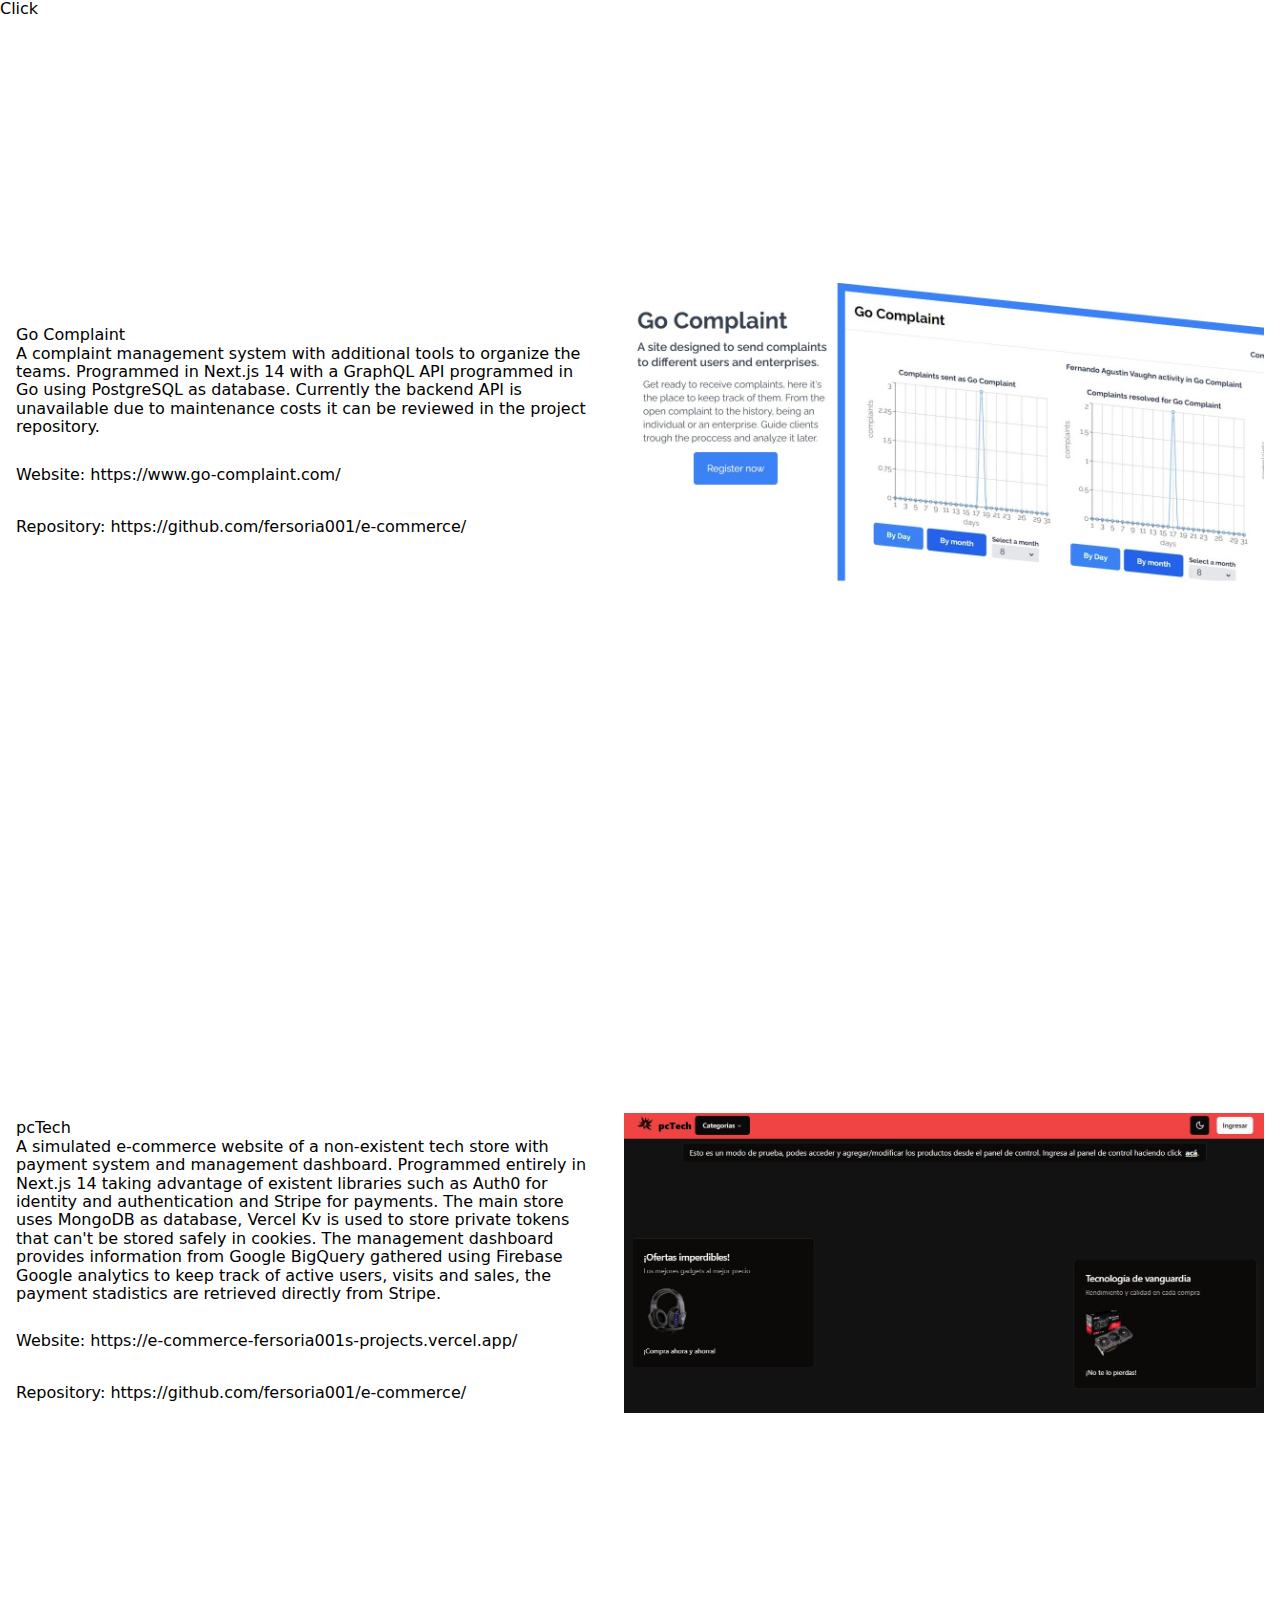
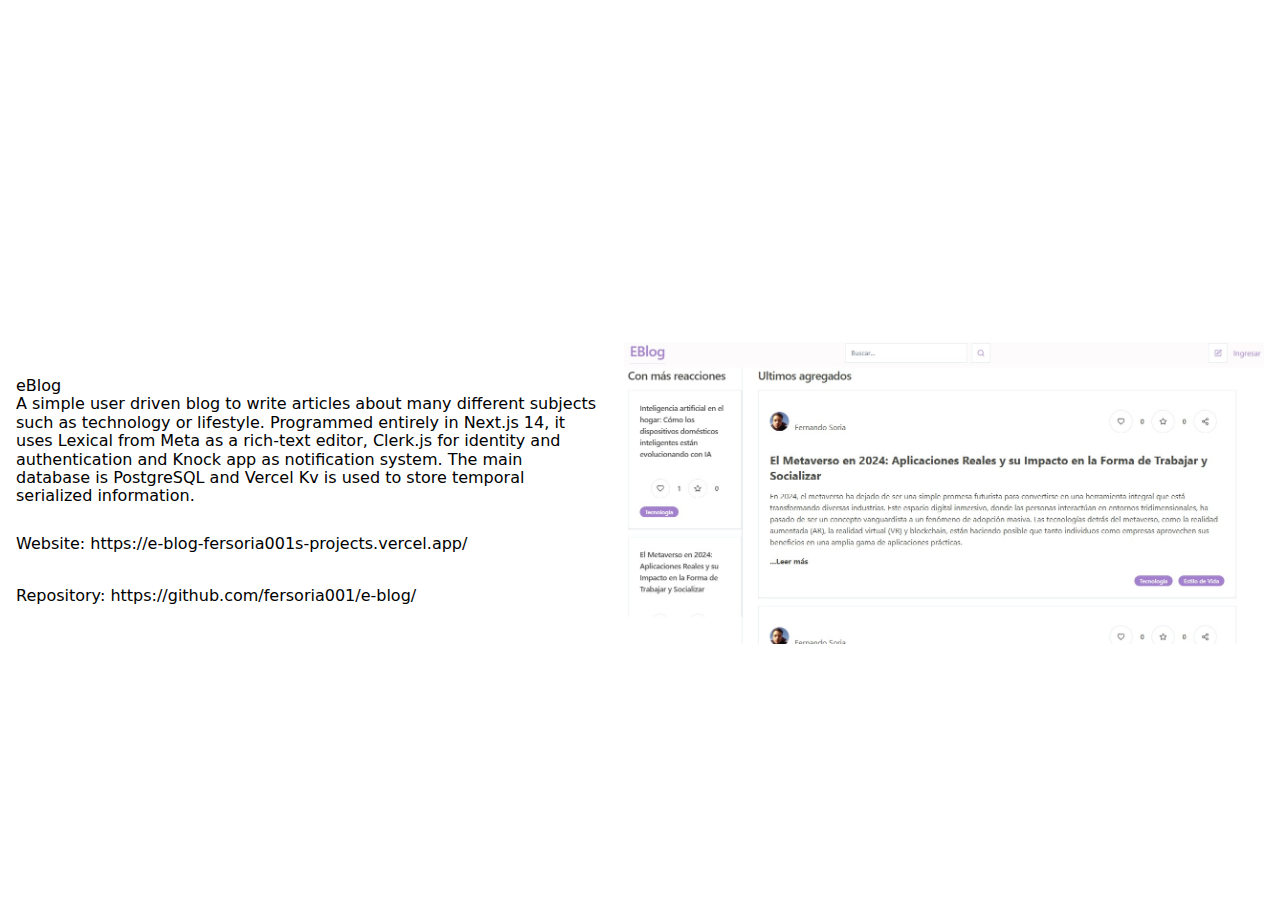
==== index.html @ 44516845 "first commit" ====
<!DOCTYPE html>
<html lang="en">
  <head>
    <meta charset="UTF-8" />
    <meta name="viewport" content="width=device-width, initial-scale=1.0" />
    <title>Fernando Agustín Soria portfolio</title>
    <script src="main.js" type="module" defer></script>
    <link rel="stylesheet" href="global.css" />
    <link rel="stylesheet" href="modern-normalize.css" />
    <link rel="stylesheet" href="index.css" />
  </head>
  <lay-out>
    <section slot="main">
      <custom-button variant="outline"> Click </custom-button>
      <div class="project">
        <my-card>
          <h3 slot="title">Go Complaint</h3>
          <p slot="description">
            A complaint management system with additional tools to organize the
            teams. Programmed in Next.js 14 with a GraphQL API programmed in Go
            using PostgreSQL as database. Currently the backend API is
            unavailable due to maintenance costs it can be reviewed in the
            project repository.
          </p>
          <div slot="footer">
            <p class="paragraph">
              Website:
              <a href="https://www.go-complaint.com/"
                >https://www.go-complaint.com/</a
              >
            </p>
            <p class="paragraph">
              Repository:
              <a href="https://github.com/fersoria001/e-commerce/"
                >https://github.com/fersoria001/e-commerce/</a
              >
            </p>
          </div>
        </my-card>
        <img
          src="/public/assets/jpg/gocomplaint.jpg"
          class="responsive project-image"
        />
      </div>
      <div class="project">
        <my-card>
          <h3 slot="title">pcTech</h3>
          <p slot="description">
            A simulated e-commerce website of a non-existent tech store with
            payment system and management dashboard. Programmed entirely in
            Next.js 14 taking advantage of existent libraries such as Auth0 for
            identity and authentication and Stripe for payments. The main store
            uses MongoDB as database, Vercel Kv is used to store private tokens
            that can't be stored safely in cookies. The management dashboard
            provides information from Google BigQuery gathered using Firebase
            Google analytics to keep track of active users, visits and sales,
            the payment stadistics are retrieved directly from Stripe.
          </p>
          <div slot="footer">
            <p class="paragraph">
              Website:
              <a href="https://e-commerce-fersoria001s-projects.vercel.app/"
                >https://e-commerce-fersoria001s-projects.vercel.app/</a
              >
            </p>
            <p class="paragraph">
              Repository:
              <a href="https://github.com/fersoria001/e-commerce/"
                >https://github.com/fersoria001/e-commerce/</a
              >
            </p>
          </div>
        </my-card>
        <img
          src="./public/assets/jpg/pctech.jpg"
          class="responsive project-image"
        />
      </div>
      <div class="project">
        <my-card>
          <h3 slot="title">eBlog</h3>
          <p slot="description">
            A simple user driven blog to write articles about many different
            subjects such as technology or lifestyle. Programmed entirely in
            Next.js 14, it uses Lexical from Meta as a rich-text editor,
            Clerk.js for identity and authentication and Knock app as
            notification system. The main database is PostgreSQL and Vercel Kv
            is used to store temporal serialized information.
          </p>
          <div slot="footer">
            <p class="paragraph">
              Website:
              <a href="https://e-blog-fersoria001s-projects.vercel.app/"
                >https://e-blog-fersoria001s-projects.vercel.app/</a
              >
            </p>
            <p class="paragraph">
              Repository:
              <a href="https://github.com/fersoria001/e-blog/"
                >https://github.com/fersoria001/e-blog/</a
              >
            </p>
          </div>
        </my-card>
        <img
          src="./public/assets/jpg/eblog.jpg"
          class="responsive project-image"
        />
      </div>
    </section>
  </lay-out>
</html>
---- global.css ----
/* shared */
:root {
  --slate-50: rgb(248 250 252);
  --slate-100: rgb(241 245 249);
  --slate-200: rgb(226 232 240);
  --slate-300: rgb(203 213 225);
  --slate-400: rgb(148 163 184);
  --background: rgb(255, 255, 255);
  --foreground: rgb(73, 73, 73);
  --card: rgb(255, 255, 255);
  --card-foreground: rgb(73, 73, 73);
  --popover: rgb(255, 255, 255);
  --popover-foreground: rgb(73, 73, 73);
  --primary: rgb(206, 175, 229);
  --primary-foreground: rgb(250, 250, 250);
  --secondary: rgb(255, 255, 255);
  --secondary-foreground: rgb(206, 175, 229);
  --muted: rgb(255, 255, 255);
  --muted-foreground: rgb(114, 120, 136);
  --accent: rgb(255, 255, 255);
  --accent-foreground: rgb(206, 175, 229);
  --destructive: rgb(242, 138, 138);
  --destructive-foreground: rgb(250, 250, 250);
  --border: rgb(232, 238, 244);
  --input: rgb(232, 238, 244);
  --ring: rgb(73, 73, 73);
  --radius: 0.5rem;
}
.responsive {
  max-width: 100%;
  height: auto;
}
---- index.css ----
.project-image {
}
.project {
  min-height: calc(100vh - 70px);
  display: flex;
  flex-direction: column;
  padding: 1rem;
  gap: 1.5rem;
  align-items: center;
}
.paragraph {
  line-height: 1.75rem;
  margin-top: 1.5rem;
}
@media (width >= 768px) {
  .project {
    display: flex;
    flex-direction: row;
  }
  .project-image {
    max-width: 640px;
  }
}
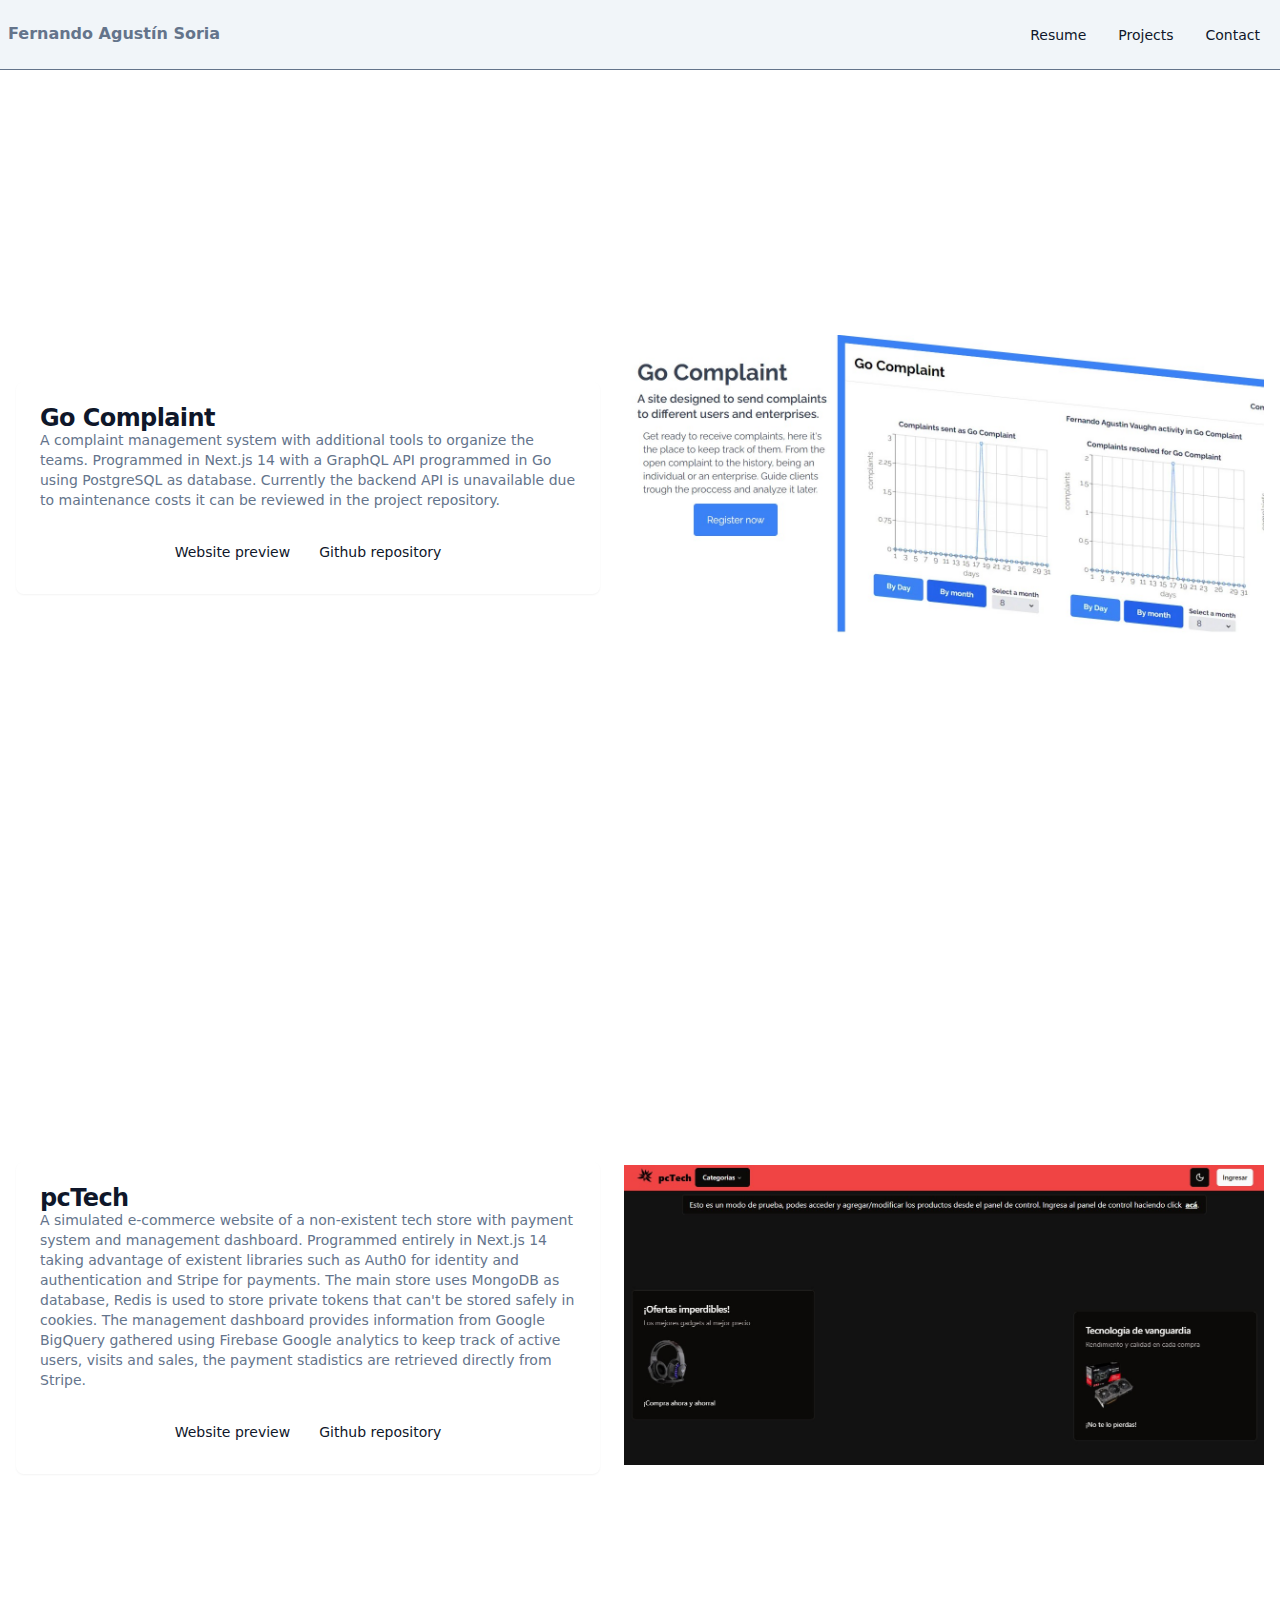
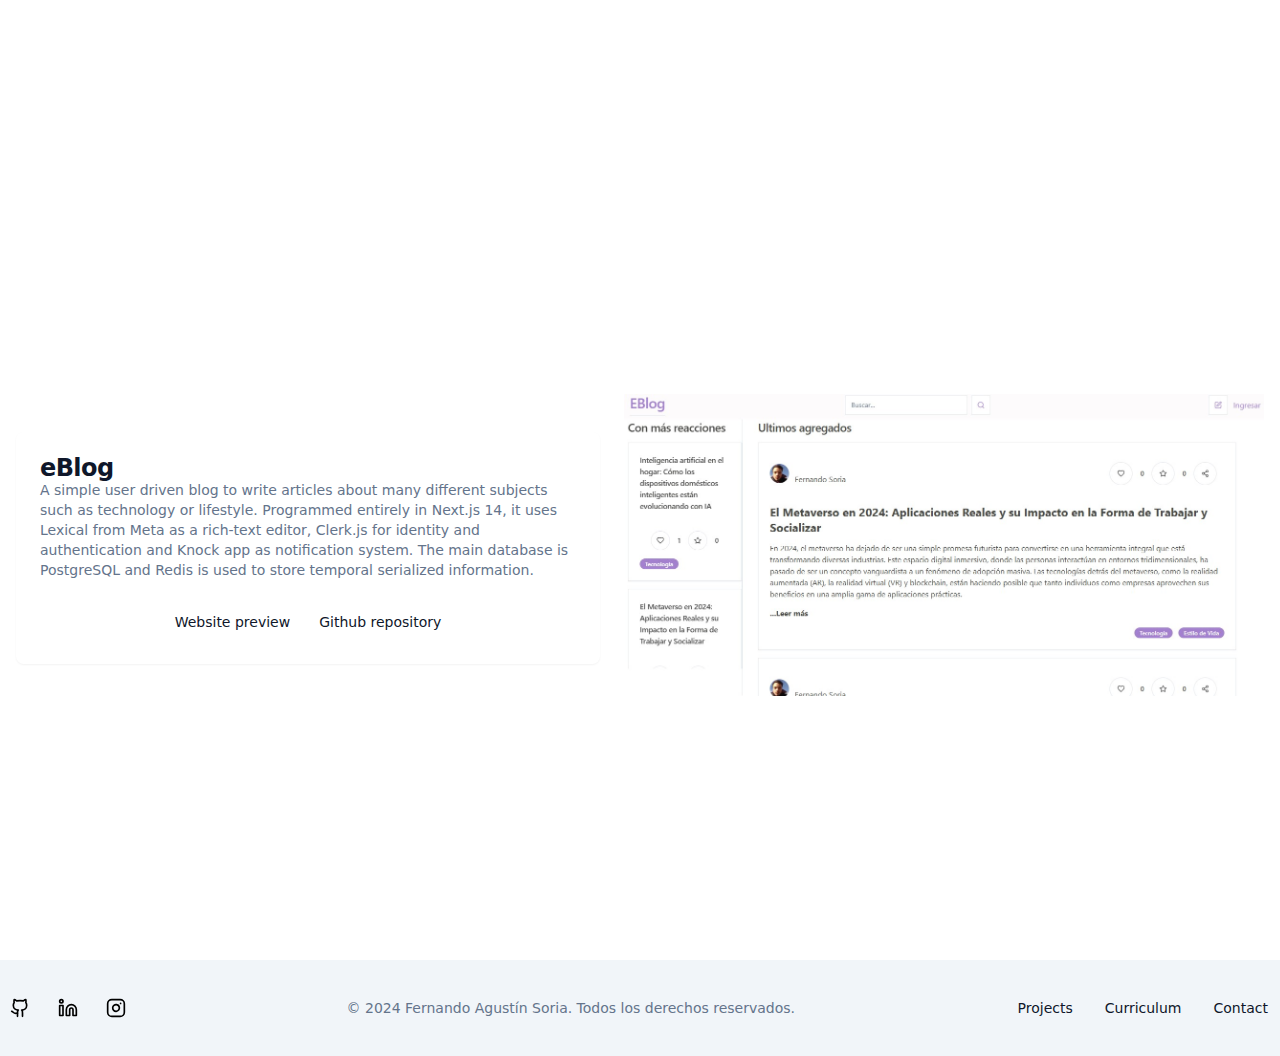
==== commit a51dfe83: "Added custom button component, and contact and resume pages. Fixed a typo in the import of the Layou" ====
--- a/index.html
+++ b/index.html
@@ -4,15 +4,18 @@
     <meta charset="UTF-8" />
     <meta name="viewport" content="width=device-width, initial-scale=1.0" />
     <title>Fernando Agustín Soria portfolio</title>
-    <script src="main.js" type="module" defer></script>
-    <link rel="stylesheet" href="global.css" />
-    <link rel="stylesheet" href="modern-normalize.css" />
+    <script src="/main.js" type="module" defer></script>
+    <link rel="stylesheet" href="/global.css" />
+    <link rel="stylesheet" href="/modern-normalize.css" />
     <link rel="stylesheet" href="index.css" />
   </head>
   <lay-out>
-    <section slot="main">
-      <custom-button variant="outline"> Click </custom-button>
+    <div slot="main">
       <div class="project">
+        <img
+          src="/public/assets/jpg/gocomplaint.jpg"
+          class="responsive project-image"
+        />
         <my-card>
           <h3 slot="title">Go Complaint</h3>
           <p slot="description">
@@ -23,26 +26,34 @@
             project repository.
           </p>
           <div slot="footer">
-            <p class="paragraph">
-              Website:
-              <a href="https://www.go-complaint.com/"
-                >https://www.go-complaint.com/</a
-              >
-            </p>
-            <p class="paragraph">
-              Repository:
-              <a href="https://github.com/fersoria001/e-commerce/"
-                >https://github.com/fersoria001/e-commerce/</a
-              >
-            </p>
+            <div class="project-links">
+              <custom-button variant="link" size="sm">
+                <a
+                  href="https://www.go-complaint.com/"
+                  target="_blank"
+                  rel="noopener noreferrer"
+                >
+                  Website preview
+                </a>
+              </custom-button>
+              <custom-button variant="link" size="sm">
+                <a
+                  href="https://github.com/fersoria001/e-commerce/"
+                  target="_blank"
+                  rel="noopener noreferrer"
+                >
+                  Github repository
+                </a>
+              </custom-button>
+            </div>
           </div>
         </my-card>
+      </div>
+      <div class="project">
         <img
-          src="/public/assets/jpg/gocomplaint.jpg"
+          src="/public/assets/jpg/pctech.jpg"
           class="responsive project-image"
         />
-      </div>
-      <div class="project">
         <my-card>
           <h3 slot="title">pcTech</h3>
           <p slot="description">
@@ -50,33 +61,41 @@
             payment system and management dashboard. Programmed entirely in
             Next.js 14 taking advantage of existent libraries such as Auth0 for
             identity and authentication and Stripe for payments. The main store
-            uses MongoDB as database, Vercel Kv is used to store private tokens
+            uses MongoDB as database, Redis is used to store private tokens
             that can't be stored safely in cookies. The management dashboard
             provides information from Google BigQuery gathered using Firebase
             Google analytics to keep track of active users, visits and sales,
             the payment stadistics are retrieved directly from Stripe.
           </p>
           <div slot="footer">
-            <p class="paragraph">
-              Website:
-              <a href="https://e-commerce-fersoria001s-projects.vercel.app/"
-                >https://e-commerce-fersoria001s-projects.vercel.app/</a
-              >
-            </p>
-            <p class="paragraph">
-              Repository:
-              <a href="https://github.com/fersoria001/e-commerce/"
-                >https://github.com/fersoria001/e-commerce/</a
-              >
-            </p>
+            <div class="project-links">
+              <custom-button variant="link" size="sm">
+                <a
+                  href="https://e-commerce-fersoria001s-projects.vercel.app/"
+                  target="_blank"
+                  rel="noopener noreferrer"
+                >
+                  Website preview
+                </a>
+              </custom-button>
+              <custom-button variant="link" size="sm">
+                <a
+                  href="https://github.com/fersoria001/e-commerce/"
+                  target="_blank"
+                  rel="noopener noreferrer"
+                >
+                  Github repository
+                </a>
+              </custom-button>
+            </div>
           </div>
         </my-card>
+      </div>
+      <div class="project">
         <img
-          src="./public/assets/jpg/pctech.jpg"
+          src="/public/assets/jpg/eblog.jpg"
           class="responsive project-image"
         />
-      </div>
-      <div class="project">
         <my-card>
           <h3 slot="title">eBlog</h3>
           <p slot="description">
@@ -84,29 +103,33 @@
             subjects such as technology or lifestyle. Programmed entirely in
             Next.js 14, it uses Lexical from Meta as a rich-text editor,
             Clerk.js for identity and authentication and Knock app as
-            notification system. The main database is PostgreSQL and Vercel Kv
+            notification system. The main database is PostgreSQL and Redis
             is used to store temporal serialized information.
           </p>
           <div slot="footer">
-            <p class="paragraph">
-              Website:
-              <a href="https://e-blog-fersoria001s-projects.vercel.app/"
-                >https://e-blog-fersoria001s-projects.vercel.app/</a
-              >
-            </p>
-            <p class="paragraph">
-              Repository:
-              <a href="https://github.com/fersoria001/e-blog/"
-                >https://github.com/fersoria001/e-blog/</a
-              >
-            </p>
+            <div class="project-links">
+              <custom-button variant="link" size="sm">
+                <a
+                  href="https://e-blog-fersoria001s-projects.vercel.app/"
+                  target="_blank"
+                  rel="noopener noreferrer"
+                >
+                  Website preview
+                </a>
+              </custom-button>
+              <custom-button variant="link" size="sm">
+                <a
+                  href="https://github.com/fersoria001/e-blog/"
+                  target="_blank"
+                  rel="noopener noreferrer"
+                >
+                  Github repository
+                </a>
+              </custom-button>
+            </div>
           </div>
         </my-card>
-        <img
-          src="./public/assets/jpg/eblog.jpg"
-          class="responsive project-image"
-        />
       </div>
-    </section>
+    </div>
   </lay-out>
 </html>
--- a/global.css
+++ b/global.css
@@ -1,29 +1,24 @@
 /* shared */
 :root {
-  --slate-50: rgb(248 250 252);
-  --slate-100: rgb(241 245 249);
-  --slate-200: rgb(226 232 240);
-  --slate-300: rgb(203 213 225);
-  --slate-400: rgb(148 163 184);
-  --background: rgb(255, 255, 255);
-  --foreground: rgb(73, 73, 73);
-  --card: rgb(255, 255, 255);
-  --card-foreground: rgb(73, 73, 73);
-  --popover: rgb(255, 255, 255);
-  --popover-foreground: rgb(73, 73, 73);
-  --primary: rgb(206, 175, 229);
-  --primary-foreground: rgb(250, 250, 250);
-  --secondary: rgb(255, 255, 255);
-  --secondary-foreground: rgb(206, 175, 229);
-  --muted: rgb(255, 255, 255);
-  --muted-foreground: rgb(114, 120, 136);
-  --accent: rgb(255, 255, 255);
-  --accent-foreground: rgb(206, 175, 229);
-  --destructive: rgb(242, 138, 138);
-  --destructive-foreground: rgb(250, 250, 250);
-  --border: rgb(232, 238, 244);
-  --input: rgb(232, 238, 244);
-  --ring: rgb(73, 73, 73);
+  --background: 0 0% 100%;
+  --foreground: 222.2 47.4% 11.2%;
+  --card: 0 0% 100%;
+  --card-foreground: 222.2 47.4% 11.2%;
+  --popover: 0 0% 100%;
+  --popover-foreground: 222.2 47.4% 11.2%;
+  --primary: 222.2 47.4% 11.2%;
+  --primary-foreground: 210 40% 98%;
+  --secondary: 210 40% 96.1%;
+  --secondary-foreground: 222.2 47.4% 11.2%;
+  --muted: 210 40% 96.1%;
+  --muted-foreground: 215.4 16.3% 46.9%;
+  --accent: 210 40% 96.1%;
+  --accent-foreground: 222.2 47.4% 11.2%;
+  --destructive: 0 100% 50%;
+  --destructive-foreground: 210 40% 98%;
+  --border: 214.3 31.8% 91.4%;
+  --input: 214.3 31.8% 91.4%;
+  --ring: 215 20.2% 65.1%;
   --radius: 0.5rem;
 }
 .responsive {
--- a/index.css
+++ b/index.css
@@ -8,14 +8,13 @@
   gap: 1.5rem;
   align-items: center;
 }
-.paragraph {
-  line-height: 1.75rem;
-  margin-top: 1.5rem;
+.project-links {
+  margin: 0 auto;
 }
 @media (width >= 768px) {
   .project {
     display: flex;
-    flex-direction: row;
+    flex-direction: row-reverse;
   }
   .project-image {
     max-width: 640px;
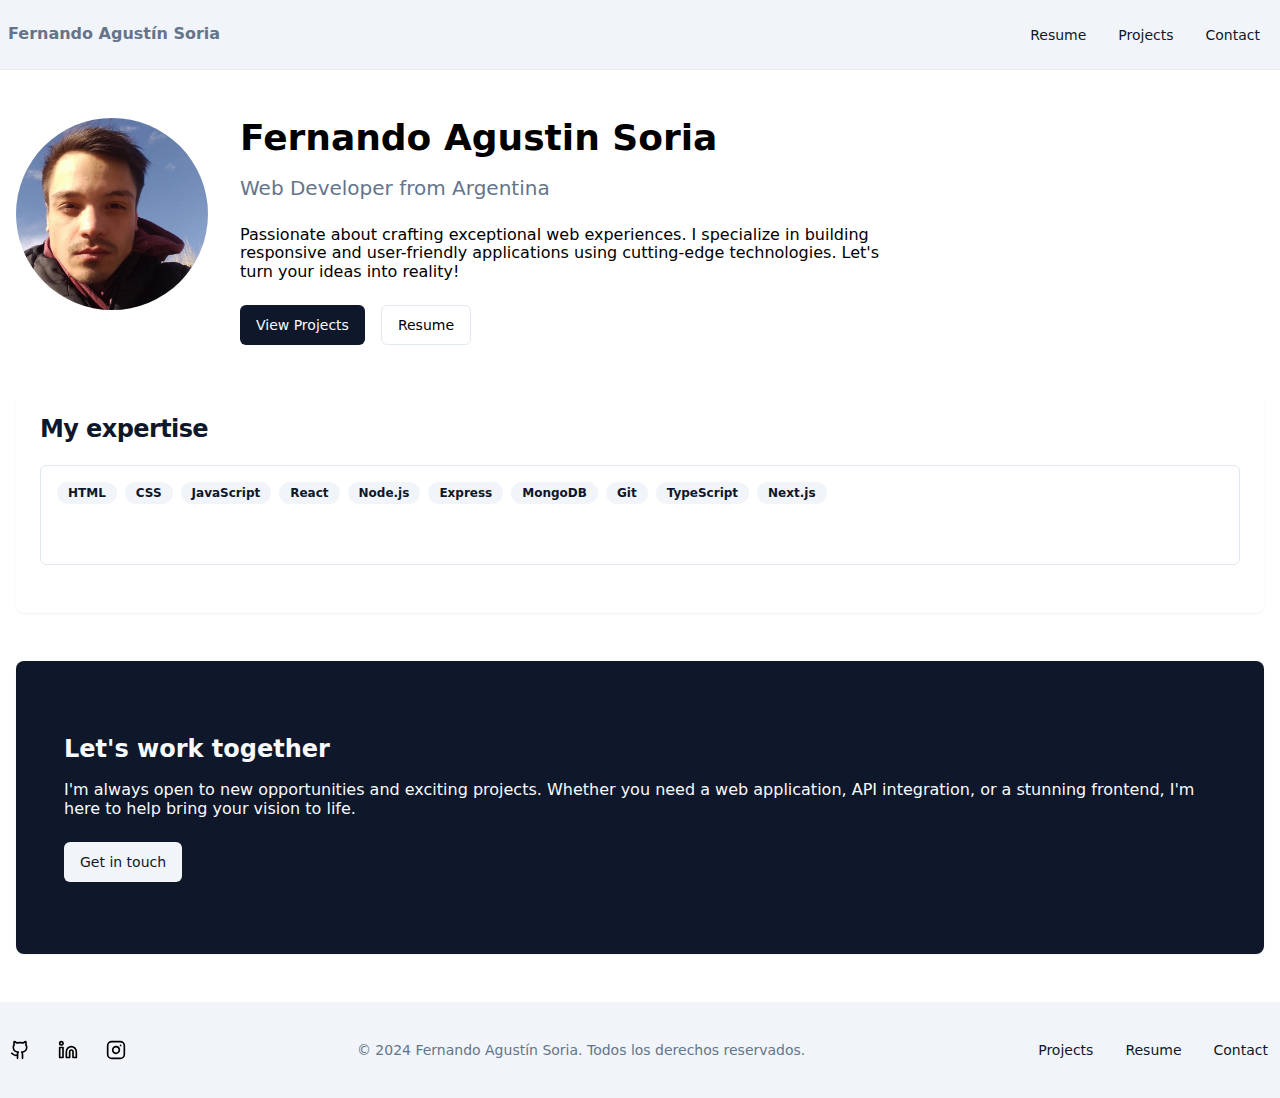
==== commit 8ef04884: "Added a landing page and moved projects to /en/projects. Added badge component. Fix nested slot styl" ====
--- a/index.html
+++ b/index.html
@@ -5,131 +5,72 @@
     <meta name="viewport" content="width=device-width, initial-scale=1.0" />
     <title>Fernando Agustín Soria portfolio</title>
     <script src="/main.js" type="module" defer></script>
+    <script src="/index.js" type="module" defer></script>
     <link rel="stylesheet" href="/global.css" />
     <link rel="stylesheet" href="/modern-normalize.css" />
     <link rel="stylesheet" href="index.css" />
   </head>
   <lay-out>
-    <div slot="main">
-      <div class="project">
-        <img
-          src="/public/assets/jpg/gocomplaint.jpg"
-          class="responsive project-image"
-        />
+    <div slot="main" class="main">
+      <section class="main-header">
+        <div class="main-header-image-container">
+          <img class="responsive" src="/public/assets/jpg/Fernando.jpg" />
+        </div>
+        <div class="main-header-content">
+          <h1 class="main-header-title">Fernando Agustin Soria</h1>
+          <p class="main-header-sub">Web Developer from Argentina</p>
+          <p class="main-header-text">
+            Passionate about crafting exceptional web experiences. I specialize
+            in building responsive and user-friendly applications using
+            cutting-edge technologies. Let's turn your ideas into reality!
+          </p>
+          <div class="main-header-buttons">
+            <custom-button>
+              <a href="/en/projects">View Projects</a>
+            </custom-button>
+            <custom-button variant="outline">
+              <a href="/en/resume">Resume</a>
+            </custom-button>
+          </div>
+        </div>
+      </section>
+
+      <section class="main-expertise">
         <my-card>
-          <h3 slot="title">Go Complaint</h3>
-          <p slot="description">
-            A complaint management system with additional tools to organize the
-            teams. Programmed in Next.js 14 with a GraphQL API programmed in Go
-            using PostgreSQL as database. Currently the backend API is
-            unavailable due to maintenance costs it can be reviewed in the
-            project repository.
-          </p>
-          <div slot="footer">
-            <div class="project-links">
-              <custom-button variant="link" size="sm">
-                <a
-                  href="https://www.go-complaint.com/"
-                  target="_blank"
-                  rel="noopener noreferrer"
-                >
-                  Website preview
-                </a>
-              </custom-button>
-              <custom-button variant="link" size="sm">
-                <a
-                  href="https://github.com/fersoria001/e-commerce/"
-                  target="_blank"
-                  rel="noopener noreferrer"
-                >
-                  Github repository
-                </a>
-              </custom-button>
+          <h3 slot="title">My expertise</h3>
+
+          <div slot="content">
+            <div class="main-expertise-scroll-area">
+              <div
+                id="main-expertise-scroll-area-content"
+                class="main-expertise-scroll-area-content"
+              ></div>
             </div>
           </div>
         </my-card>
-      </div>
-      <div class="project">
-        <img
-          src="/public/assets/jpg/pctech.jpg"
-          class="responsive project-image"
-        />
-        <my-card>
-          <h3 slot="title">pcTech</h3>
-          <p slot="description">
-            A simulated e-commerce website of a non-existent tech store with
-            payment system and management dashboard. Programmed entirely in
-            Next.js 14 taking advantage of existent libraries such as Auth0 for
-            identity and authentication and Stripe for payments. The main store
-            uses MongoDB as database, Redis is used to store private tokens
-            that can't be stored safely in cookies. The management dashboard
-            provides information from Google BigQuery gathered using Firebase
-            Google analytics to keep track of active users, visits and sales,
-            the payment stadistics are retrieved directly from Stripe.
-          </p>
-          <div slot="footer">
-            <div class="project-links">
-              <custom-button variant="link" size="sm">
-                <a
-                  href="https://e-commerce-fersoria001s-projects.vercel.app/"
-                  target="_blank"
-                  rel="noopener noreferrer"
-                >
-                  Website preview
-                </a>
-              </custom-button>
-              <custom-button variant="link" size="sm">
-                <a
-                  href="https://github.com/fersoria001/e-commerce/"
-                  target="_blank"
-                  rel="noopener noreferrer"
-                >
-                  Github repository
-                </a>
-              </custom-button>
-            </div>
+      </section>
+
+      <section>
+        <my-card
+          class="main-bottom-card"
+          style="
+            --card-background: var(--primary);
+            --card-foreground-color: var(--primary-foreground);
+          "
+        >
+          <div slot="content" class="main-bottom-card-content">
+            <h2 class="main-bottom-card-content-title">Let's work together</h2>
+            <p class="main-bottom-card-content-text">
+              I'm always open to new opportunities and exciting projects.
+              Whether you need a web application, API integration, or a stunning
+              frontend, I'm here to help bring your vision to life.
+            </p>
+            <custom-button variant="secondary">
+              <a href="/en/contact"> Get in touch </a>
+            </custom-button>
           </div>
         </my-card>
-      </div>
-      <div class="project">
-        <img
-          src="/public/assets/jpg/eblog.jpg"
-          class="responsive project-image"
-        />
-        <my-card>
-          <h3 slot="title">eBlog</h3>
-          <p slot="description">
-            A simple user driven blog to write articles about many different
-            subjects such as technology or lifestyle. Programmed entirely in
-            Next.js 14, it uses Lexical from Meta as a rich-text editor,
-            Clerk.js for identity and authentication and Knock app as
-            notification system. The main database is PostgreSQL and Redis
-            is used to store temporal serialized information.
-          </p>
-          <div slot="footer">
-            <div class="project-links">
-              <custom-button variant="link" size="sm">
-                <a
-                  href="https://e-blog-fersoria001s-projects.vercel.app/"
-                  target="_blank"
-                  rel="noopener noreferrer"
-                >
-                  Website preview
-                </a>
-              </custom-button>
-              <custom-button variant="link" size="sm">
-                <a
-                  href="https://github.com/fersoria001/e-blog/"
-                  target="_blank"
-                  rel="noopener noreferrer"
-                >
-                  Github repository
-                </a>
-              </custom-button>
-            </div>
-          </div>
-        </my-card>
-      </div>
+      </section>
     </div>
   </lay-out>
 </html>
--- a/index.css
+++ b/index.css
@@ -1,22 +1,105 @@
-.project-image {
+.main {
+  width: 100%;
+  margin: 0 auto;
+  padding: 3rem 1rem;
 }
-.project {
-  min-height: calc(100vh - 70px);
+
+.main-header {
   display: flex;
   flex-direction: column;
+  align-items: center;
+  gap: 2rem;
+  margin-bottom: 3rem;
+}
+
+.main-header-image-container {
+  width: 12rem;
+  height: 12rem;
+
+  border-radius: 9999px;
+  overflow: hidden;
+}
+
+.main-header-content {
+  text-align: center;
+}
+
+.main-header-title {
+  font-size: 2.25rem;
+  line-height: 2.5rem;
+  font-weight: 700;
+  margin-bottom: 1rem;
+}
+
+.main-header-sub {
+  font-size: 1.25rem;
+  line-height: 1.75rem;
+  color: hsl(var(--muted-foreground));
+  margin-bottom: 1.5rem;
+}
+
+.main-header-text {
+  max-width: 42rem;
+  margin-bottom: 1.5rem;
+}
+
+.main-header-buttons {
+  display: flex;
+  flex-wrap: wrap;
+  justify-content: center;
+  gap: 1rem;
+}
+
+.main-expertise {
+  margin-bottom: 3rem;
+}
+
+.main-expertise-scroll-area {
+  height: 100px;
+  width: 100%;
+  border-radius: calc(var(--radius) - 2px);
+  border-color: hsl(var(--border));
+  border-width: 1px;
   padding: 1rem;
-  gap: 1.5rem;
-  align-items: center;
 }
-.project-links {
-  margin: 0 auto;
+
+.main-expertise-scroll-area-content {
+  display: flex;
+  flex-wrap: wrap;
+  gap: 0.5rem;
 }
+
+.main-bottom-card {
+  background-color: hsl(var(--primary));
+  color: hsl(var(--primary-foreground));
+}
+
+.main-bottom-card-content {
+  padding: 1.5rem;
+}
+
+.main-bottom-card-content-title {
+  font-size: 1.5rem;
+  line-height: 2rem;
+  font-weight: 700;
+  margin-bottom: 1rem;
+}
+
+.main-bottom-card-content-text {
+  margin-bottom: 1.5rem;
+}
+
 @media (width >= 768px) {
-  .project {
-    display: flex;
-    flex-direction: row-reverse;
+  .main-header {
+    flex-direction: row;
+    align-items: start;
   }
-  .project-image {
-    max-width: 640px;
+
+  .main-header-content {
+    text-align: left;
+  }
+
+  .main-header-buttons {
+    justify-content: flex-start;
   }
 }
